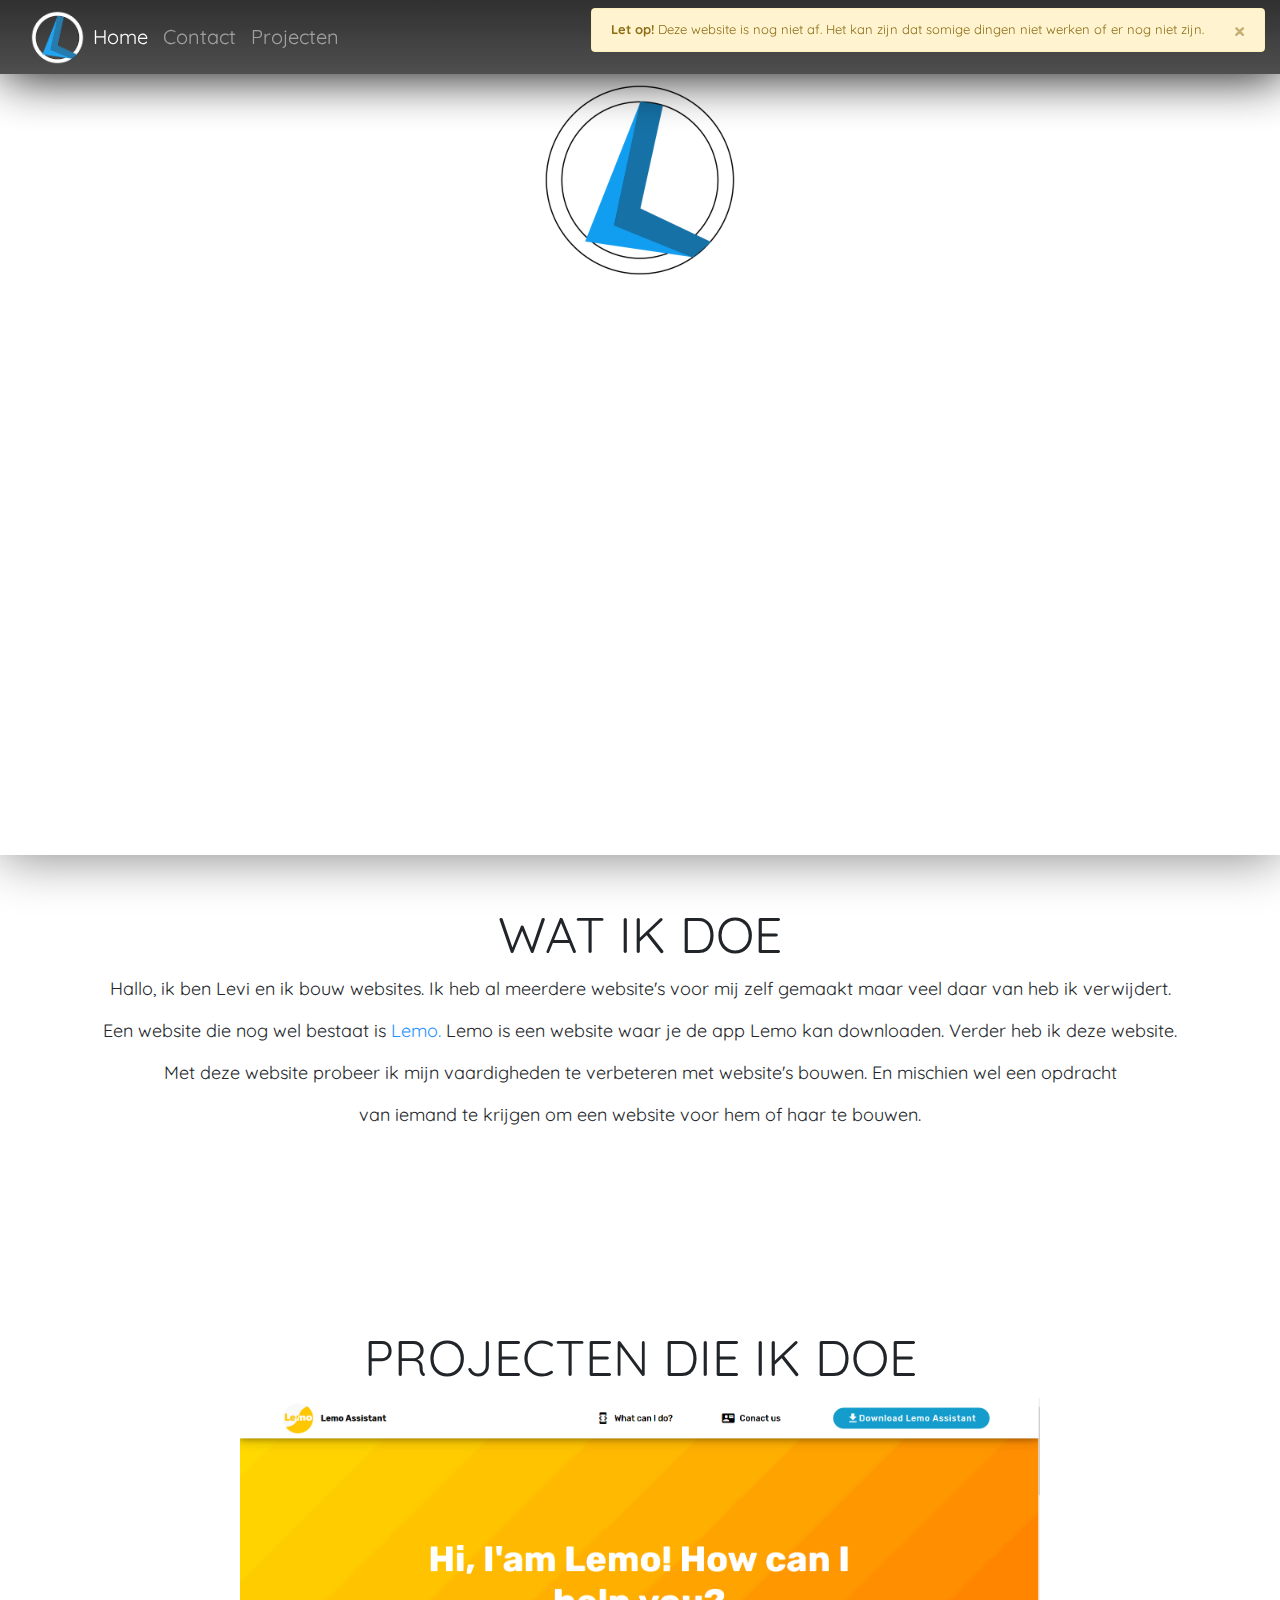
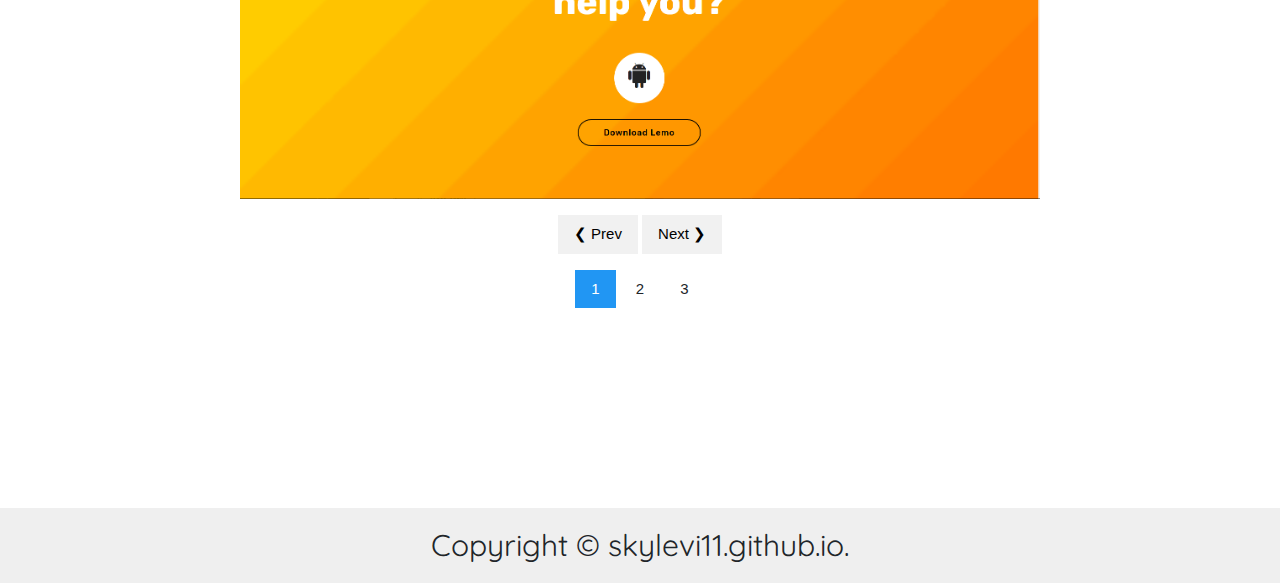
==== index.html @ 0bfbd794 "nieuw" ====
<!doctype html>
<html lang="nl">
<head>
	<!--google fonts-->
	<link href="https://fonts.googleapis.com/css?family=Coiny" rel="stylesheet">
	<link href="https://fonts.googleapis.com/css?family=Monoton" rel="stylesheet"> 
	<link href="https://fonts.googleapis.com/css?family=Alfa+Slab+One" rel="stylesheet"> 
	<link href="https://fonts.googleapis.com/css?family=Comfortaa" rel="stylesheet"> 
	<link href="https://fonts.googleapis.com/css?family=Candal" rel="stylesheet"> 
	<link href="https://fonts.googleapis.com/css?family=Fredoka+One" rel="stylesheet"> 
	<link href="https://fonts.googleapis.com/css?family=Mina" rel="stylesheet">
	<link href="https://fonts.googleapis.com/css?family=Quicksand" rel="stylesheet"> 
	<!-- einde google fonts-->
	
	<!--animate.css--> 
	  <link rel="stylesheet" href="assets/css/animate.min.css">
	<!--einde animate.css--> 
	
	<!-- select text kleur-->
	<link rel="stylesheet" href="assets/css/select-txt.css">
	<!--einde select text kleur-->
	
	<!-- css link-->
	<link href="assets/css/style.css" rel="stylesheet">
	<!-- einde css link-->
	
	<!--tile etc-->
	<meta charset="utf-8">
<title>Home pagina</title>
<link rel="icon" href="assets/images/LeviLogo.png" type="image/png" sizes="16x16">
	<meta name="keywords"  content="lemo,levi,levi projecten,levi elsenga" />
	<meta name="author" content="De website van levi" />
	<meta name="description" content="Deze website heb ik gemaakt om mijn skills te verbeteren. Neem rustig een kijkje." />
	<!-- einde title etc-->
	
	<!-- Nodig voor bootstrap--> 
	
	<link rel="stylesheet" href="https://maxcdn.bootstrapcdn.com/bootstrap/4.0.0/css/bootstrap.min.css" integrity="sha384-Gn5384xqQ1aoWXA+058RXPxPg6fy4IWvTNh0E263XmFcJlSAwiGgFAW/dAiS6JXm" crossorigin="anonymous">
	<!-- Einde bootstrap--> 
	
	<!-- nodig w3school-->
	<link rel="stylesheet" href="https://www.w3schools.com/w3css/4/w3.css">
	<!-- einde w3school-->
</head>
	<header>
			<!-- Navbar--> 
	<nav class="navbar fixed-top navbar-expand-lg navbar navbar-dark">
  <a class="navbar-brand" href="#"></a>
<img src="assets/images/LeviLogo.png" width="55" height="55" alt="">
  <button class="navbar-toggler" type="button" data-toggle="collapse" data-target="#navbarNavDropdown" aria-controls="navbarNavDropdown" aria-expanded="false" aria-label="Toggle navigation">
    <span class="navbar-toggler-icon"></span>
  </button>
  <div class="collapse navbar-collapse" id="navbarNavDropdown">
    <ul class="navbar-nav">
      <li class="nav-item active">
        <a class="whenhoovernav nav-link" href="#">Home<span class="sr-only">(current)</span></a>
      </li>
      <li class="nav-item">
        <a class="whenhoovernav nav-link" href="contact.html">Contact</a>
      </li>
		      <li class="nav-item">
        <a class="whenhoovernav nav-link" href="Projecten.html">Projecten</a>
      </li>
     
    </ul>
  </div>
		
				<!--begin warning mobile-->
<div style="font-size: 13px;" class="alert alert-warning alert-dismissible fade show" role="alert">
  <strong>Let op!</strong> Deze website is nog niet af. Het kan zijn dat somige dingen niet werken of er nog niet zijn.
  <button type="button" class="close" data-dismiss="alert" aria-label="Close">
    <span aria-hidden="true">&times;</span>
  </button>
</div>
	<!-- einde warning mobile-->
		
</nav>
	<!-- einde nav--> 
		
	
	
	
	</header>

<body>


	<!-- begin intro-->
  <div style="box-shadow: 1px 1px 50px grey;" id="section1" class="container-fluid first">
      <center><img style="margin-top: 80px;" class="animated bounceInDown" src="assets/images/LeviLogo.png" alt="intro logo" height="200px" width="200px">
	<p style="color: white; font-size: 50px; font-family: 'Quicksand', sans-serif; margin-top: 50px;" class="line-1 anim-typewriter"><b>WELKOM OP MIJN WEBSITE !</b></p><p style="color: white; font-size: 20px; font-family: 'Quicksand', sans-serif;"><b>Ik heb deze website gemaakt omdat ik mijn skills met websites bouwen wil verbeteren.</b></p></center>
            </div>
	<!-- einde intro-->

	<!--begin over mij-->
	<div id="section2"></div>
	<div>
	<center><h1 style="margin-top: 50px; font-size: 50px;  font-family: 'Quicksand', sans-serif;">WAT IK DOE</h1>
	<p style="font-size: 18px; font-family: 'Quicksand', sans-serif;">Hallo, ik ben Levi en ik bouw websites. Ik heb al meerdere website's voor mij zelf gemaakt maar veel daar van heb ik verwijdert.</p> <p style="font-size: 18px; font-family: 'Quicksand', sans-serif;">Een website die nog wel bestaat is <a href="http://lemoassistant.us.to/" style="color: dodgerblue">Lemo.</a> Lemo is een website waar je de app Lemo kan downloaden. Verder heb ik deze website.</p> <p style="font-size: 18px; font-family: 'Quicksand', sans-serif;">Met deze website probeer ik mijn vaardigheden te verbeteren met website's bouwen. En mischien wel een opdracht </p><p style="font-size: 18px; font-family: 'Quicksand', sans-serif;">van iemand te krijgen om een website voor hem of haar te bouwen.</p>
	</center>
		</div>
	<!-- einde over mij-->
	

	
	<!--begin projecten--> 
	<center><h1 style="margin-top: 200px; font-size: 50px;  font-family: 'Quicksand', sans-serif;">PROJECTEN DIE IK DOE</h1></center>
	
	<!--begin slider-->
	<style>
.mySlides {display:none}
</style>


<div class="w3-content" style="max-width:800px">
  <img class="mySlides w3-animate-right" src="assets/images/project-lemo.PNG" style="width:100%" alt="1">
  <img class="mySlides w3-animate-right" src="assets/images/project-lemo-downloads.PNG" style="width:100%" alt="2">
  <img class="mySlides w3-animate-right" src="assets/images/project-lemo-contactform.PNG" style="width:100%" alt="3">
</div>

<div class="w3-center">
  <div class="w3-section">
    <button class="w3-button w3-light-grey" onclick="plusDivs(-1)">❮ Prev</button>
    <button class="w3-button w3-light-grey" onclick="plusDivs(1)">Next ❯</button>
  </div>
  <button class="w3-button demo" onclick="currentDiv(1)">1</button> 
  <button class="w3-button demo" onclick="currentDiv(2)">2</button> 
  <button class="w3-button demo" onclick="currentDiv(3)">3</button> 
</div>

<script>
	
var slideIndex = 1;
showDivs(slideIndex);

function plusDivs(n) {
  showDivs(slideIndex += n);
}

function currentDiv(n) {
  showDivs(slideIndex = n);
}

function showDivs(n) {
  var i;
  var x = document.getElementsByClassName("mySlides");
  var dots = document.getElementsByClassName("demo");
  if (n > x.length) {slideIndex = 1}    
  if (n < 1) {slideIndex = x.length}
  for (i = 0; i < x.length; i++) {
     x[i].style.display = "none";  
  }
  for (i = 0; i < dots.length; i++) {
     dots[i].className = dots[i].className.replace(" w3-blue", "");
  }
  x[slideIndex-1].style.display = "block";  
  dots[slideIndex-1].className += " w3-blue";
}
	var myIndex = 0;
carousel();

function carousel() {
    var i;
    var x = document.getElementsByClassName("mySlides");
    for (i = 0; i < x.length; i++) {
       x[i].style.display = "none";  
    }
    myIndex++;
    if (myIndex > x.length) {myIndex = 1}    
    x[myIndex-1].style.display = "block";  
    setTimeout(carousel, 5000); 
}
</script>
	<div style="margin-bottom: 10px;"></div>
	<!--einde slider-->
	
<!--einde projecten-->
	

	
	
	
	<!--footer begin-->
<footer style="margin-top: 200px; font-size: 30px;  font-family: 'Quicksand', sans-serif;" class="footer">Copyright &copy; skylevi11.github.io.</footer>
	<!-- einde footer-->

		<!--smooth scroll-->
<script>
$(document).on('click', 'a[href^="#"]', function (event) {
    event.preventDefault();

    $('html, body').animate({
        scrollTop: $($.attr(this, 'href')).offset().top
    }, 500);
});
</script>
	<!-- einde smooth scroll-->

	<!-- nodig voor bootstrap--> 
	<script src="https://code.jquery.com/jquery-3.2.1.slim.min.js" integrity="sha384-KJ3o2DKtIkvYIK3UENzmM7KCkRr/rE9/Qpg6aAZGJwFDMVNA/GpGFF93hXpG5KkN" crossorigin="anonymous"></script>
<script src="https://cdnjs.cloudflare.com/ajax/libs/popper.js/1.12.9/umd/popper.min.js" integrity="sha384-ApNbgh9B+Y1QKtv3Rn7W3mgPxhU9K/ScQsAP7hUibX39j7fakFPskvXusvfa0b4Q" crossorigin="anonymous"></script>
<script src="https://maxcdn.bootstrapcdn.com/bootstrap/4.0.0/js/bootstrap.min.js" integrity="sha384-JZR6Spejh4U02d8jOt6vLEHfe/JQGiRRSQQxSfFWpi1MquVdAyjUar5+76PVCmYl" crossorigin="anonymous"></script>
</body>
</html>
---- assets/css/select-txt.css ----
/* CSS Document */
::selection {
  background: #117184; /* WebKit/Blink Browsers */
}
::-moz-selection {
  background: #117184; /* Gecko Browsers */
}
---- assets/css/style.css ----
/* CSS Document */

body, html {
    height: 100%;
    margin: 0;
}

#intrologo { 
vertical-align: 50%;
	top: 40%;
}

#section1 {

    /* Full height */
    height: 95%; 

    /* Center and scale the image nicely */
    background-position: center;
    background-repeat: no-repeat;
    background-size: cover;
	background-attachment: fixed;
    background-image: url(../images/introbackground.jpg)
}

.copyright {
	background-color: #242424;
	align-content: center;
	height: 20%;
	text-align: center;
}




.footer {
  right: 0;
  bottom: 0;
  left: 0;
  padding: 1rem;
  background-color: #efefef;
  text-align: center;
}

.navbar {
	opacity: .93;    
	background: -webkit-linear-gradient(#212121, #424242);
	background: -o-linear-gradient(#212121, #424242);
	background: linear-gradient(#212121, #424242); 
	box-shadow: 3px 3px 50px black;
	font-family: 'Quicksand', sans-serif;
	font-size: 20px;
}

.whenhoovernav:hover{ 
	background-color: dodgerblue;
	

}



.title {
    color: white
}

.btn-round {
    border-radius: 30px !important;
    box-shadow: 0 4px 8px 0 rgba(0, 0, 0, 0.2), 0 6px 20px 0 rgba(0, 0, 0, 0.19);
}
.text {
    float: left;
}
.introduction {
    color: white;
    margin-top: 7%;
}
.videoWrapper {
    position: relative;
    padding-bottom: 56.25%; /* 16:9 */
    padding-top: 25px;
    height: 0;
}
.videoWrapper iframe {
    position: absolute;
    top: 0;
    left: 0;
    width: 100%;
    height: 100%;
}



.line-1{
     
    width: 24em;
    border-right: 2px solid rgba(255,255,255,.75);
    text-align: center;
    white-space: nowrap;
    overflow: hidden;
	color: white; 
	font-size: 50px; 
	font-family: 'Quicksand', sans-serif; 
	margin-top: 80px;
	box-sizing: content-box;
}
.anim-typewriter{
  animation: typewriter 2.5s steps(44) 1s 1 normal both,
             blinkTextCursor 1000ms steps(5) infinite normal;
}



@keyframes typewriter{
  from{width: 0;}
  to{width: 14em;} 
}
@keyframes blinkTextCursor{
  from{border-right-color: rgba(255,255,255,.75);}
  to{border-right-color: transparent;}
}
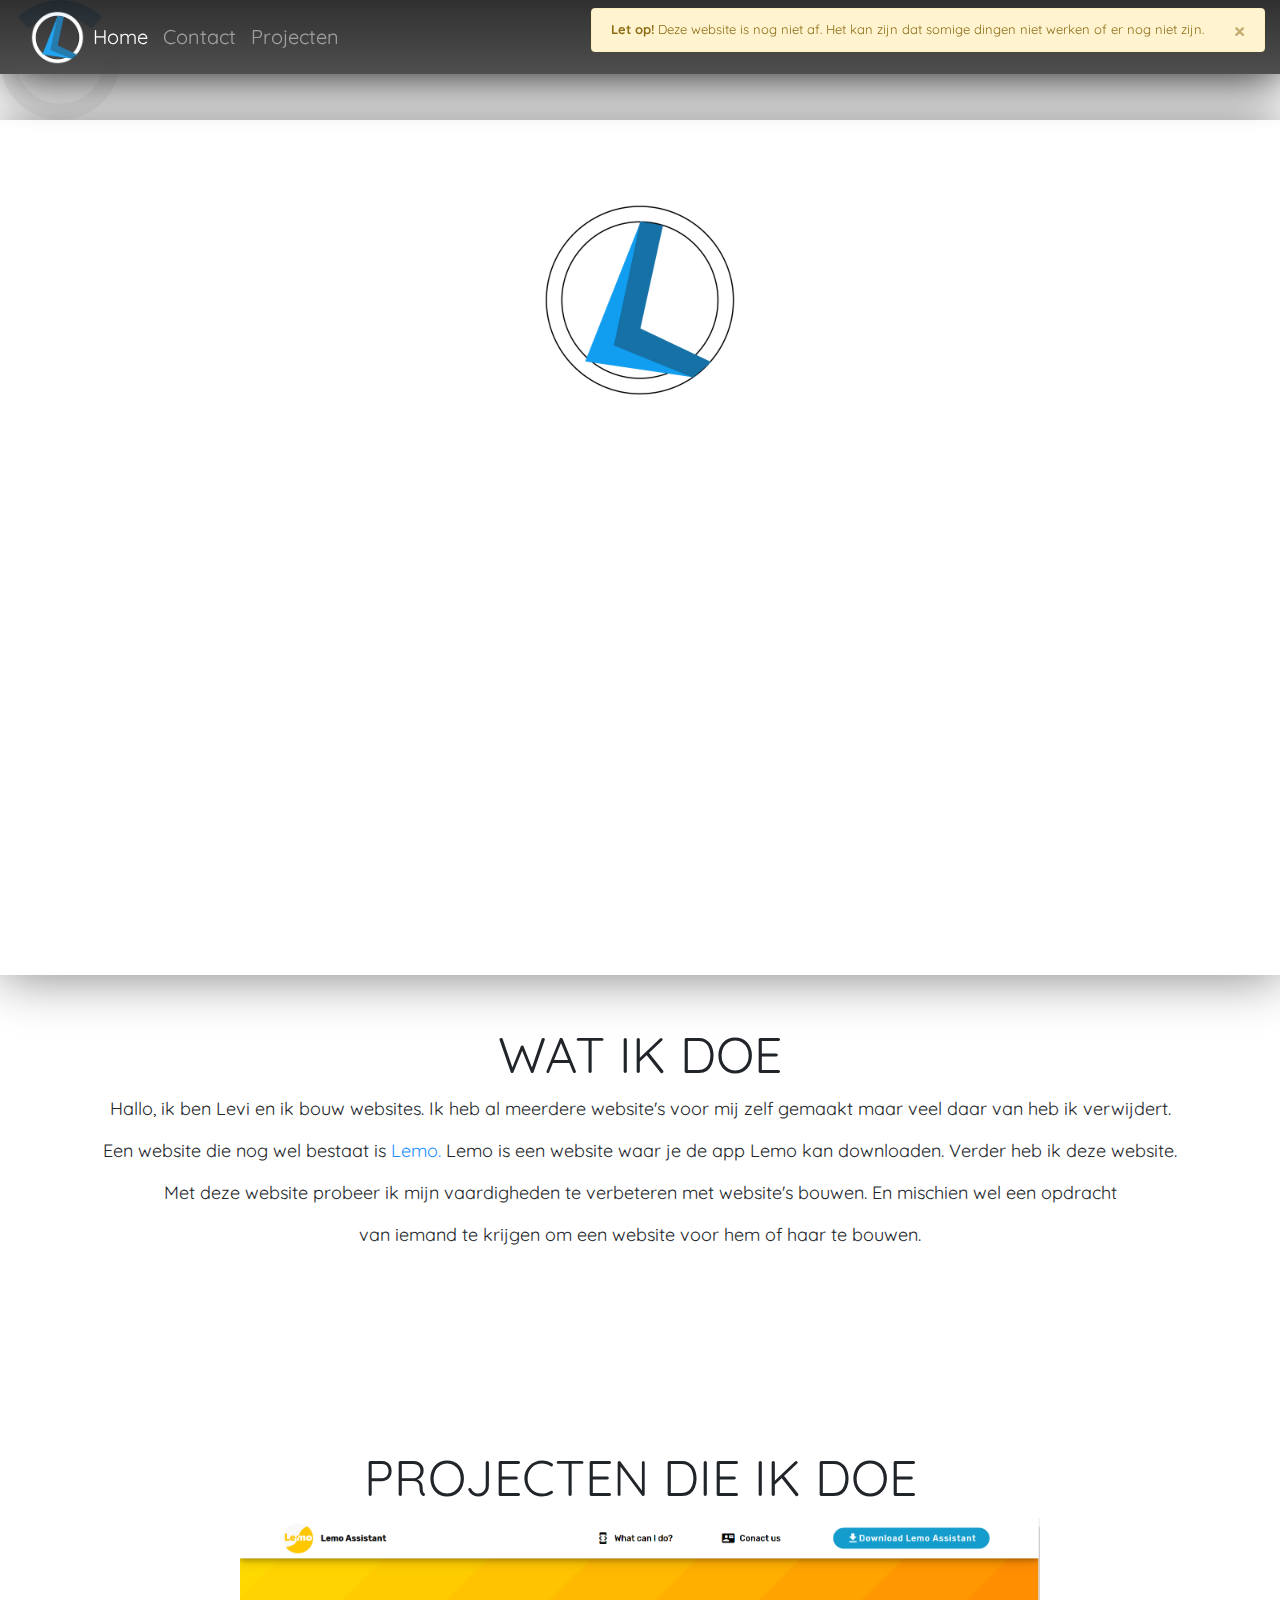
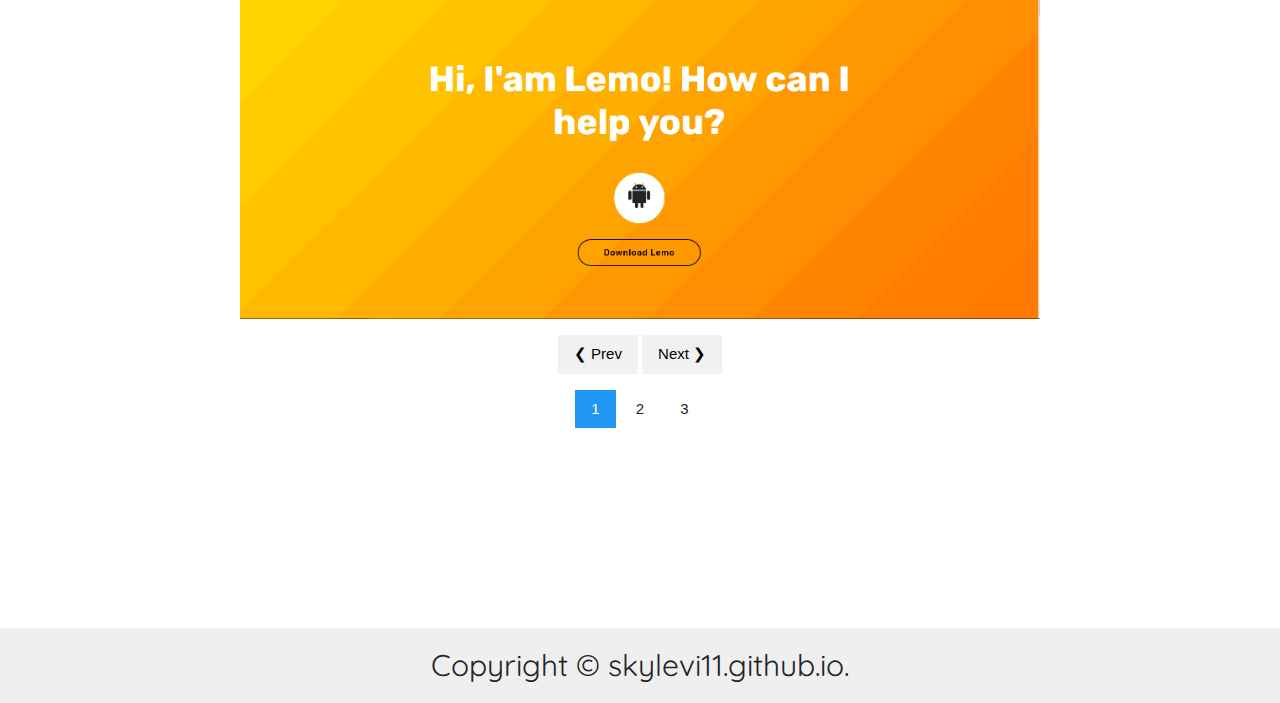
==== commit 3119a776: "preloader 3" ====
--- a/index.html
+++ b/index.html
@@ -31,7 +31,9 @@
 	<meta name="keywords"  content="lemo,levi,levi projecten,levi elsenga" />
 	<meta name="author" content="De website van levi" />
 	<meta name="description" content="Deze website heb ik gemaakt om mijn skills te verbeteren. Neem rustig een kijkje." />
+	
 	<!-- einde title etc-->
+
 	
 	<!-- Nodig voor bootstrap--> 
 	
@@ -83,7 +85,31 @@
 	</header>
 
 <body>
-
+	<!--preloader-->
+	<style>
+.loader {
+  border: 16px solid #f3f3f3;
+  border-radius: 50%;
+  border-top: 16px solid #3498db;
+  width: 120px;
+  height: 120px;
+  -webkit-animation: spin 2s linear infinite; /* Safari */
+  animation: spin 2s linear infinite;
+}
+
+/* Safari */
+@-webkit-keyframes spin {
+  0% { -webkit-transform: rotate(0deg); }
+  100% { -webkit-transform: rotate(360deg); }
+}
+
+@keyframes spin {
+  0% { transform: rotate(0deg); }
+  100% { transform: rotate(360deg); }
+}
+</style>
+	 <div class="loader"></div> 
+	<!-- einde preloader-->
 
 	<!-- begin intro-->
   <div style="box-shadow: 1px 1px 50px grey;" id="section1" class="container-fluid first">
@@ -96,7 +122,7 @@
 	<div id="section2"></div>
 	<div>
 	<center><h1 style="margin-top: 50px; font-size: 50px;  font-family: 'Quicksand', sans-serif;">WAT IK DOE</h1>
-	<p style="font-size: 18px; font-family: 'Quicksand', sans-serif;">Hallo, ik ben Levi en ik bouw websites. Ik heb al meerdere website's voor mij zelf gemaakt maar veel daar van heb ik verwijdert.</p> <p style="font-size: 18px; font-family: 'Quicksand', sans-serif;">Een website die nog wel bestaat is <a href="http://lemoassistant.us.to/" style="color: dodgerblue">Lemo.</a> Lemo is een website waar je de app Lemo kan downloaden. Verder heb ik deze website.</p> <p style="font-size: 18px; font-family: 'Quicksand', sans-serif;">Met deze website probeer ik mijn vaardigheden te verbeteren met website's bouwen. En mischien wel een opdracht </p><p style="font-size: 18px; font-family: 'Quicksand', sans-serif;">van iemand te krijgen om een website voor hem of haar te bouwen.</p>
+	<p style="font-size: 18px; font-family: 'Quicksand', sans-serif;">Hallo, ik ben Levi en ik bouw websites. Ik heb al meerdere website's voor mij zelf gemaakt maar veel daar van heb ik verwijdert.</p> <p style="font-size: 18px; font-family: 'Quicksand', sans-serif;">Een website die nog wel bestaat is <a href="Projecten.html#firstpage" style="color: dodgerblue">Lemo.</a> Lemo is een website waar je de app Lemo kan downloaden. Verder heb ik deze website.</p> <p style="font-size: 18px; font-family: 'Quicksand', sans-serif;">Met deze website probeer ik mijn vaardigheden te verbeteren met website's bouwen. En mischien wel een opdracht </p><p style="font-size: 18px; font-family: 'Quicksand', sans-serif;">van iemand te krijgen om een website voor hem of haar te bouwen.</p>
 	</center>
 		</div>
 	<!-- einde over mij-->
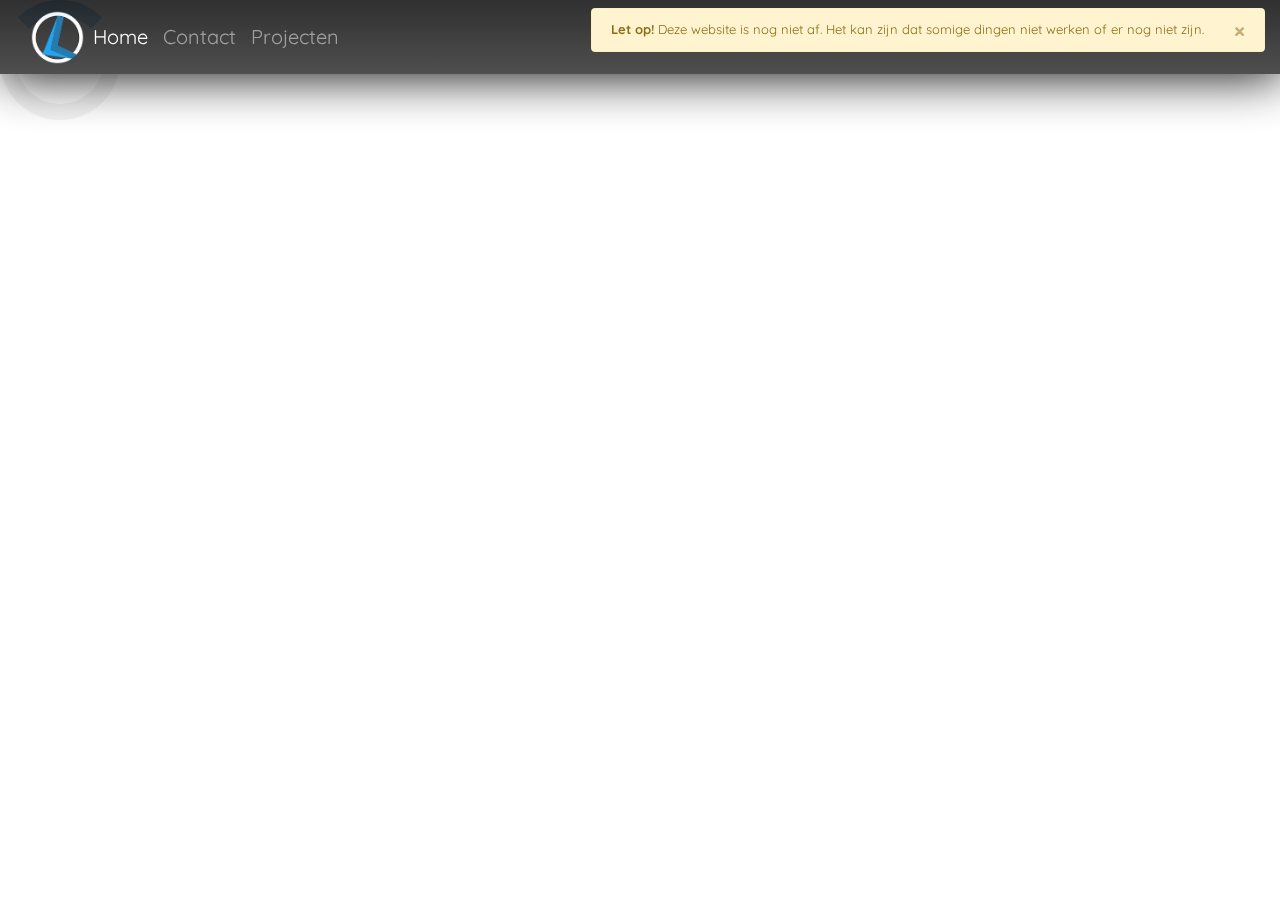
==== commit cac2ead2: "preloader 4" ====
--- a/index.html
+++ b/index.html
@@ -43,6 +43,62 @@
 	<!-- nodig w3school-->
 	<link rel="stylesheet" href="https://www.w3schools.com/w3css/4/w3.css">
 	<!-- einde w3school-->
+	
+	<!--preloader-->
+	<style>
+/* Center the loader */
+#loader {
+  position: absolute;
+  left: 50%;
+  top: 50%;
+  z-index: 1;
+  width: 150px;
+  height: 150px;
+  margin: -75px 0 0 -75px;
+  border: 16px solid #f3f3f3;
+  border-radius: 50%;
+  border-top: 16px solid #3498db;
+  width: 120px;
+  height: 120px;
+  -webkit-animation: spin 2s linear infinite;
+  animation: spin 2s linear infinite;
+}
+
+@-webkit-keyframes spin {
+  0% { -webkit-transform: rotate(0deg); }
+  100% { -webkit-transform: rotate(360deg); }
+}
+
+@keyframes spin {
+  0% { transform: rotate(0deg); }
+  100% { transform: rotate(360deg); }
+}
+
+/* Add animation to "page content" */
+.animate-bottom {
+  position: relative;
+  -webkit-animation-name: animatebottom;
+  -webkit-animation-duration: 1s;
+  animation-name: animatebottom;
+  animation-duration: 1s
+}
+
+@-webkit-keyframes animatebottom {
+  from { bottom:-100px; opacity:0 } 
+  to { bottom:0px; opacity:1 }
+}
+
+@keyframes animatebottom { 
+  from{ bottom:-100px; opacity:0 } 
+  to{ bottom:0; opacity:1 }
+}
+
+#myDiv {
+  display: none;
+  text-align: center;
+}
+</style>
+	<!--einde preloader-->
 </head>
 	<header>
 			<!-- Navbar--> 
@@ -84,7 +140,7 @@
 	
 	</header>
 
-<body>
+<body onload="myFunction()">
 	<!--preloader-->
 	<style>
 .loader {
@@ -110,7 +166,7 @@
 </style>
 	 <div class="loader"></div> 
 	<!-- einde preloader-->
-
+<div style="display:none;" id="myDiv" class="animate-bottom">
 	<!-- begin intro-->
   <div style="box-shadow: 1px 1px 50px grey;" id="section1" class="container-fluid first">
       <center><img style="margin-top: 80px;" class="animated bounceInDown" src="assets/images/LeviLogo.png" alt="intro logo" height="200px" width="200px">
@@ -209,16 +265,20 @@
 	<!--footer begin-->
 <footer style="margin-top: 200px; font-size: 30px;  font-family: 'Quicksand', sans-serif;" class="footer">Copyright &copy; skylevi11.github.io.</footer>
 	<!-- einde footer-->
+	</div>
 
 		<!--smooth scroll-->
 <script>
-$(document).on('click', 'a[href^="#"]', function (event) {
-    event.preventDefault();
-
-    $('html, body').animate({
-        scrollTop: $($.attr(this, 'href')).offset().top
-    }, 500);
-});
+var myVar;
+
+function myFunction() {
+    myVar = setTimeout(showPage, 3000);
+}
+
+function showPage() {
+  document.getElementById("loader").style.display = "none";
+  document.getElementById("myDiv").style.display = "block";
+}
 </script>
 	<!-- einde smooth scroll-->
 
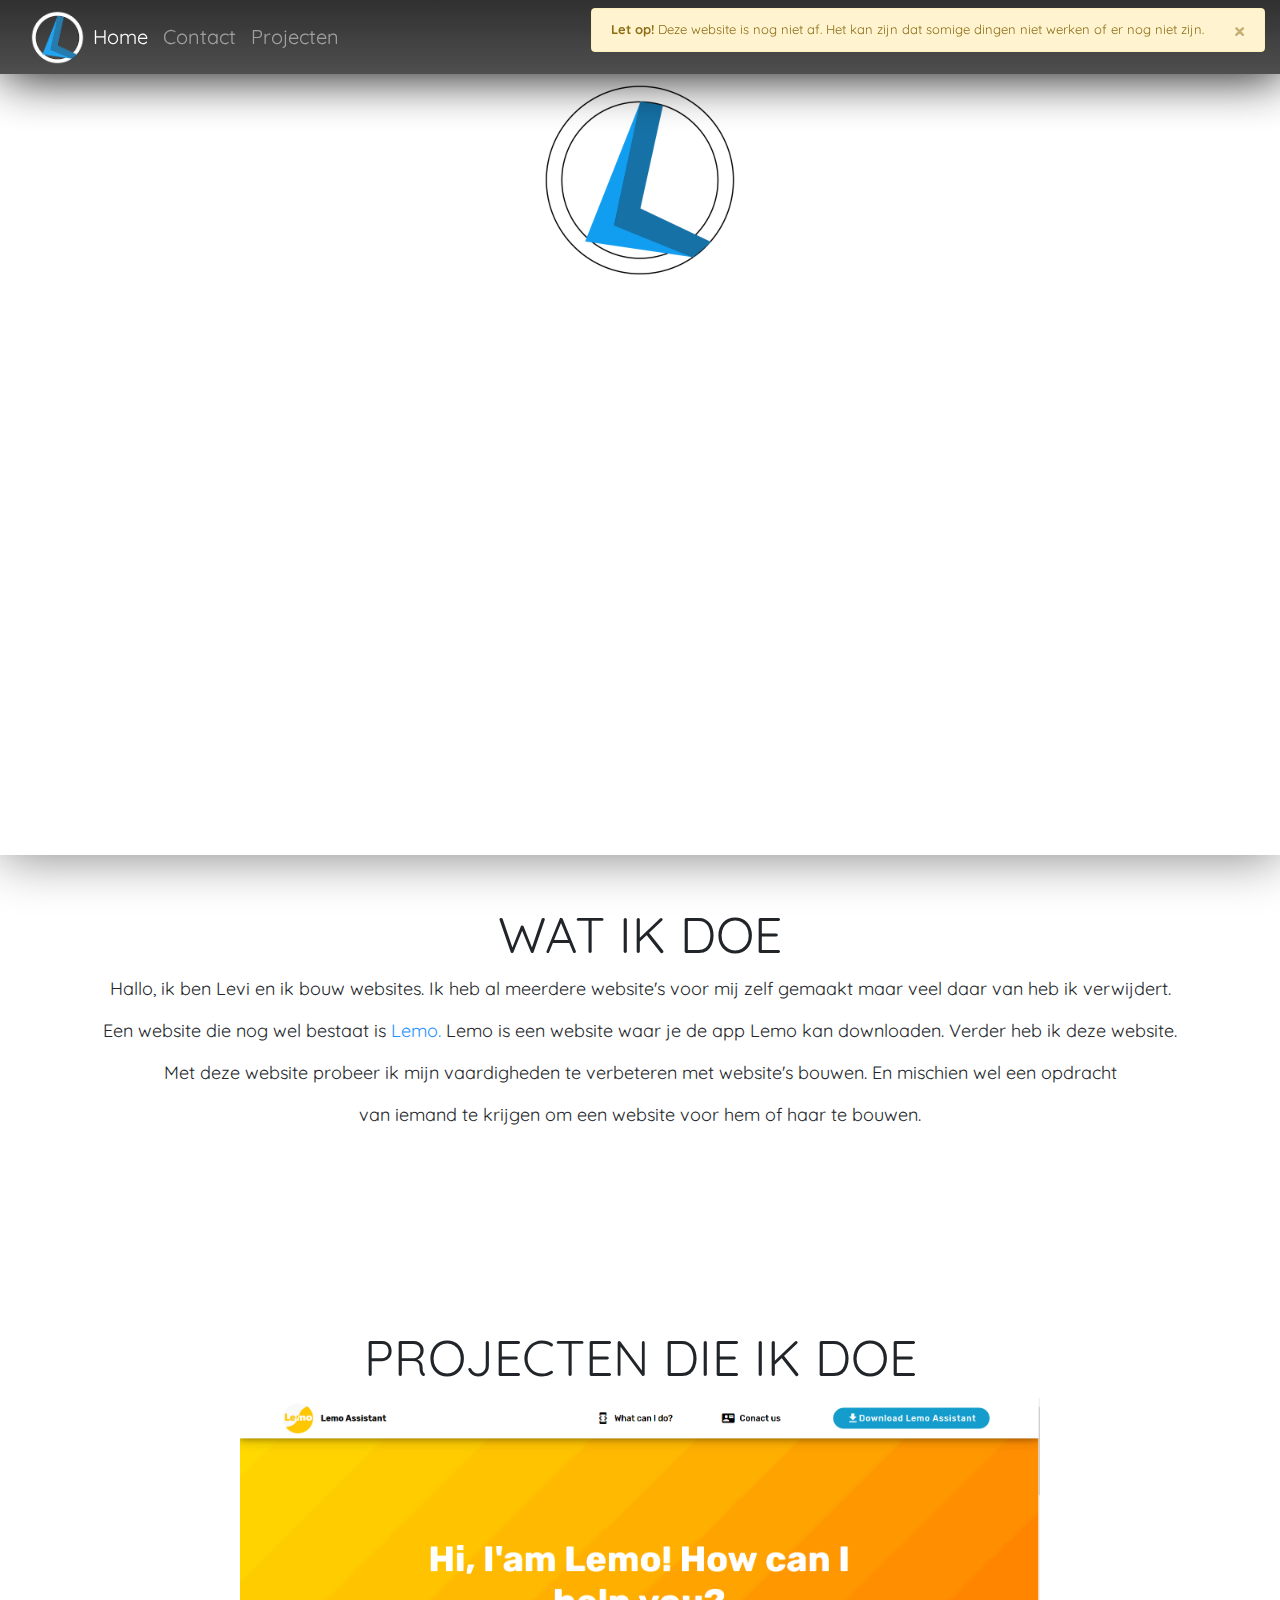
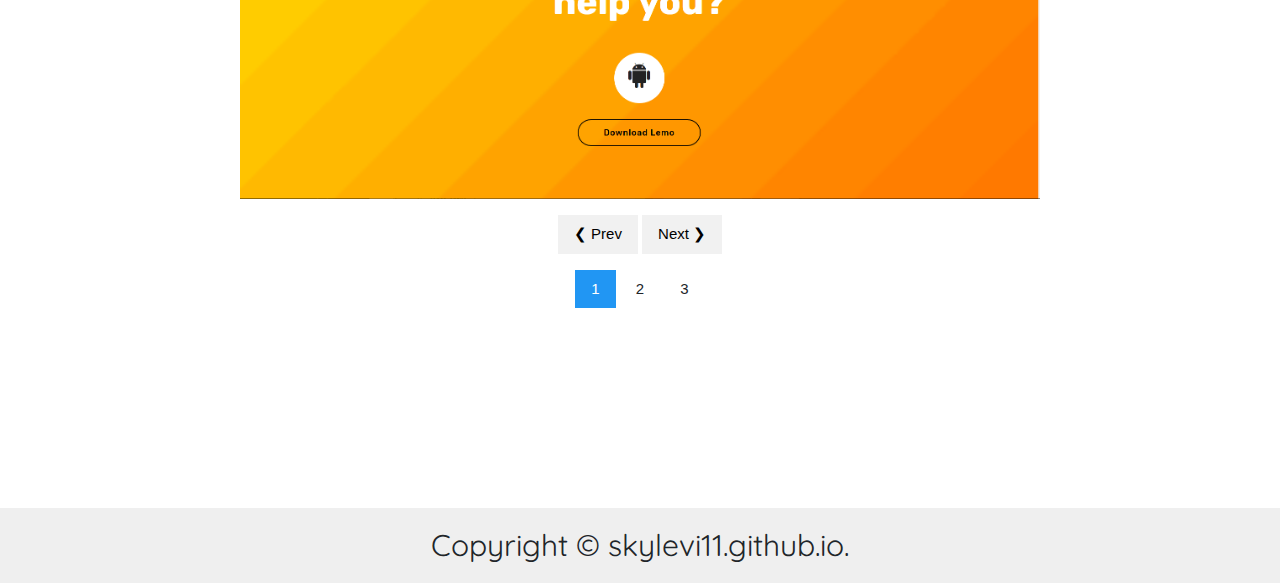
==== commit 4cd7cce5: "preloader weg" ====
--- a/index.html
+++ b/index.html
@@ -43,62 +43,6 @@
 	<!-- nodig w3school-->
 	<link rel="stylesheet" href="https://www.w3schools.com/w3css/4/w3.css">
 	<!-- einde w3school-->
-	
-	<!--preloader-->
-	<style>
-/* Center the loader */
-#loader {
-  position: absolute;
-  left: 50%;
-  top: 50%;
-  z-index: 1;
-  width: 150px;
-  height: 150px;
-  margin: -75px 0 0 -75px;
-  border: 16px solid #f3f3f3;
-  border-radius: 50%;
-  border-top: 16px solid #3498db;
-  width: 120px;
-  height: 120px;
-  -webkit-animation: spin 2s linear infinite;
-  animation: spin 2s linear infinite;
-}
-
-@-webkit-keyframes spin {
-  0% { -webkit-transform: rotate(0deg); }
-  100% { -webkit-transform: rotate(360deg); }
-}
-
-@keyframes spin {
-  0% { transform: rotate(0deg); }
-  100% { transform: rotate(360deg); }
-}
-
-/* Add animation to "page content" */
-.animate-bottom {
-  position: relative;
-  -webkit-animation-name: animatebottom;
-  -webkit-animation-duration: 1s;
-  animation-name: animatebottom;
-  animation-duration: 1s
-}
-
-@-webkit-keyframes animatebottom {
-  from { bottom:-100px; opacity:0 } 
-  to { bottom:0px; opacity:1 }
-}
-
-@keyframes animatebottom { 
-  from{ bottom:-100px; opacity:0 } 
-  to{ bottom:0; opacity:1 }
-}
-
-#myDiv {
-  display: none;
-  text-align: center;
-}
-</style>
-	<!--einde preloader-->
 </head>
 	<header>
 			<!-- Navbar--> 
@@ -140,33 +84,8 @@
 	
 	</header>
 
-<body onload="myFunction()">
-	<!--preloader-->
-	<style>
-.loader {
-  border: 16px solid #f3f3f3;
-  border-radius: 50%;
-  border-top: 16px solid #3498db;
-  width: 120px;
-  height: 120px;
-  -webkit-animation: spin 2s linear infinite; /* Safari */
-  animation: spin 2s linear infinite;
-}
-
-/* Safari */
-@-webkit-keyframes spin {
-  0% { -webkit-transform: rotate(0deg); }
-  100% { -webkit-transform: rotate(360deg); }
-}
-
-@keyframes spin {
-  0% { transform: rotate(0deg); }
-  100% { transform: rotate(360deg); }
-}
-</style>
-	 <div class="loader"></div> 
-	<!-- einde preloader-->
-<div style="display:none;" id="myDiv" class="animate-bottom">
+<body>
+	
 	<!-- begin intro-->
   <div style="box-shadow: 1px 1px 50px grey;" id="section1" class="container-fluid first">
       <center><img style="margin-top: 80px;" class="animated bounceInDown" src="assets/images/LeviLogo.png" alt="intro logo" height="200px" width="200px">
@@ -265,20 +184,16 @@
 	<!--footer begin-->
 <footer style="margin-top: 200px; font-size: 30px;  font-family: 'Quicksand', sans-serif;" class="footer">Copyright &copy; skylevi11.github.io.</footer>
 	<!-- einde footer-->
-	</div>
 
 		<!--smooth scroll-->
 <script>
-var myVar;
-
-function myFunction() {
-    myVar = setTimeout(showPage, 3000);
-}
-
-function showPage() {
-  document.getElementById("loader").style.display = "none";
-  document.getElementById("myDiv").style.display = "block";
-}
+$(document).on('click', 'a[href^="#"]', function (event) {
+    event.preventDefault();
+
+    $('html, body').animate({
+        scrollTop: $($.attr(this, 'href')).offset().top
+    }, 500);
+});
 </script>
 	<!-- einde smooth scroll-->
 
--- a/assets/css/style.css
+++ b/assets/css/style.css
@@ -121,3 +121,4 @@
 }
 
 
+
